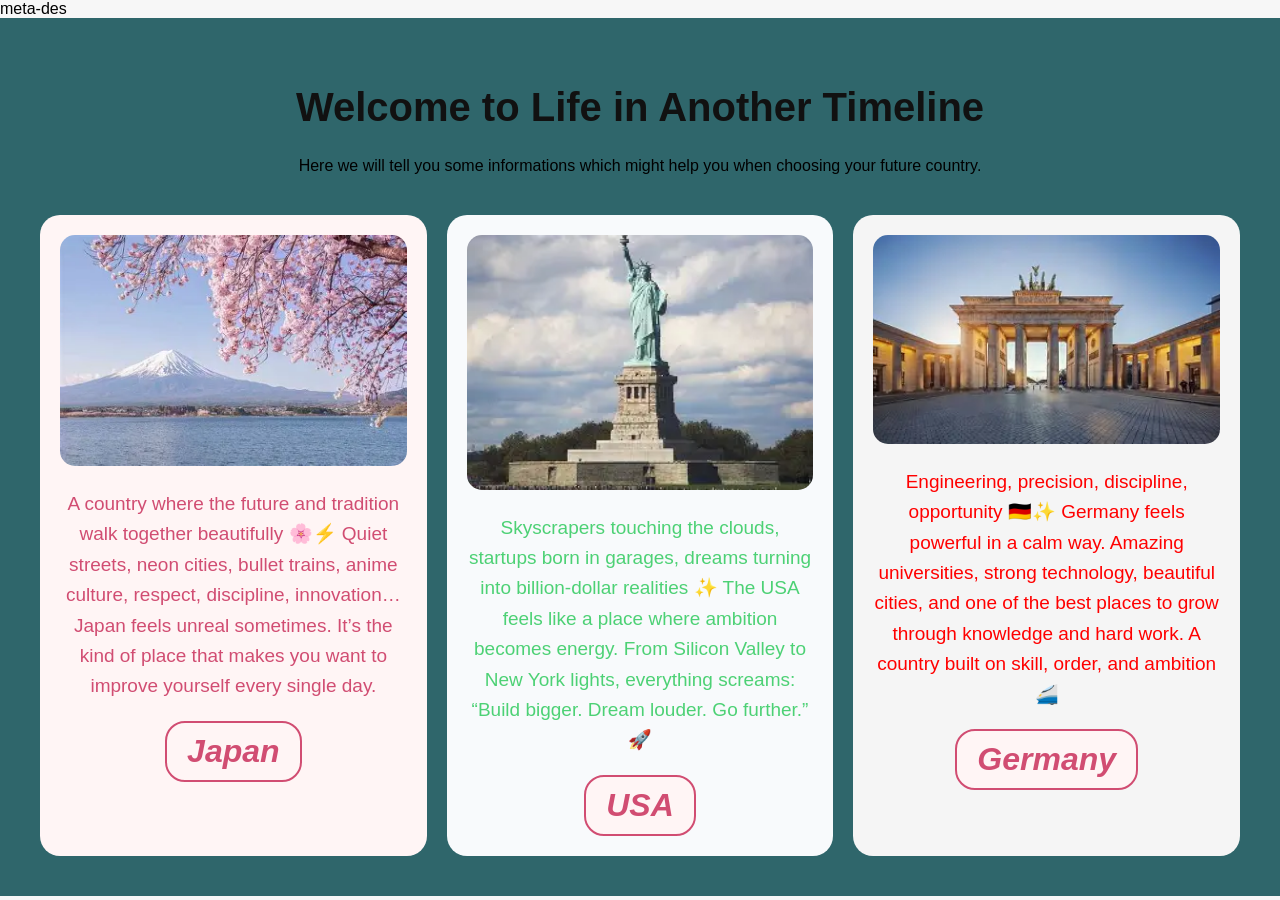
==== index.html @ 370df939 "Add files via upload first edition" ====
<!DOCTYPE html>
<html lang="en">
<head>
    <link rel="stylesheet" href="style.css">
    <meta charset="UTF-8">
    <meta name="viewport" content="width=device-width, initial-scale=1.0">
    <title>Life in Another Timeline</title>
    <link rel="icon" href="icon.jpeg" type="jpeg">
    meta-des
</head>

<body>
<!-- The bigganing of the first page -->
    <div class="sec1">

        <h1 id="h1">Welcome to Life in Another Timeline</h1>

        <p>
            Here we will tell you some informations which might help you when choosing your future country.
        </p>

        <!-- CONTAINER START -->
        <div class="container">

            <div class="item1">
                <img src="japan.webp" alt="Japan">

                <p class="sec12">
                    A country where the future and tradition walk together beautifully 🌸⚡
                    Quiet streets, neon cities, bullet trains, anime culture, respect,
                    discipline, innovation… Japan feels unreal sometimes.
                    It’s the kind of place that makes you want to improve yourself every single day.
                </p>

                <a href="Japan.html">
                    <button class="button-item1">Japan</button>
                </a>
            </div>

            <div class="item2">
                <img src="usa.webp" alt="USA">

                <p class="sec12">
                    Skyscrapers touching the clouds, startups born in garages,
                    dreams turning into billion-dollar realities ✨
                    The USA feels like a place where ambition becomes energy.
                    From Silicon Valley to New York lights, everything screams:
                    “Build bigger. Dream louder. Go further.” 🚀
                </p>

                <a href="USA.html">
                    <button class="button-item1">USA</button>
                </a>
            </div>

            <div class="item3">
                <img src="germany.webp" alt="Germany">

                <p class="sec12">
                    Engineering, precision, discipline, opportunity 🇩🇪✨
                    Germany feels powerful in a calm way.
                    Amazing universities, strong technology, beautiful cities,
                    and one of the best places to grow through knowledge and hard work.
                    A country built on skill, order, and ambition 🚄

                    
                </p>

                <a href="Germany.html">
                    <button class="button-item1">Germany</button>
                </a>
            </div>

        </div>
        <!-- CONTAINER END -->

    </div>
<!-- The end of the main page!!! -->
</body>
</html>
---- style.css ----
body{
    margin: 0;
    font-family: Arial, Helvetica, sans-serif;
    background-color: #f7f7f7;
}

/* Main Section */
.sec1{
    background-color: rgb(47, 102, 107);
    text-align: center;
    padding: 40px;
}

/* Title */
#h1{
    color: #111111;
    font-size: 40px;
    font-family: 'Franklin Gothic Medium', 'Arial Narrow', Arial, sans-serif;
}

/* Paragraphs */
.sec12{
    text-align: center;
    line-height: 1.6;
    font-size: 19px;
}

/* Container */
.container{
    display: flex;
    justify-content: space-between;
    gap: 20px;
    margin-top: 40px;
    flex-wrap: wrap;
}

/* Cards */
.item1,
.item2,
.item3{
    flex: 1;
    min-width: 300px;
    padding: 20px;
    box-sizing: border-box;
    border-radius: 20px;
    transition: transform 0.4s ease, box-shadow 0.4s ease;
}

/* Hover Effect */
.item1:hover,
.item2:hover,
.item3:hover{
    transform: translateY(-10px);
    box-shadow: 0 10px 25px rgba(0,0,0,0.2);
}

/* Japan */
.item1{
    background-color: #FFF5F5;
    color: #D14D72;
}

/* USA */
.item2{
    background-color: #F8FAFC;
    color: #4dd175;
}

/* Germany */
.item3{
    background-color: #F5F5F5;
    color: red;
}

/* Images */
img{
    width: 100%;
    max-height: 500px;
    object-fit: cover;
    border-radius: 15px;
}

/* Buttons */
.button-item1,
.button-item2,
.button-item3{
    font-style: italic;
    font-size: xx-large;
    font-weight: 900;
    border-radius: 20px;
    padding: 10px 20px;
    cursor: pointer;
    transition: transform 0.3s ease, background-color 0.3s ease;
}

/* Japan Button */
.button-item1{
    background-color: #FFF5F5;
    color: #D14D72;
    border: 2px solid #D14D72;
}

/* USA Button */
.button-item2{
    background-color: #F8FAFC;
    color: #4dd175;
    border: 2px solid #4dd175;
}

/* Germany Button */
.button-item3{
    background-color: #F5F5F5;
    color: red;
    border: 2px solid red;
}

/* Buttons Hover */
.button-item1:hover,
.button-item2:hover,
.button-item3:hover{
    transform: scale(1.08);
}

/* Flag */
.flag{
    width: 120px;
    height: auto;
    display: block;
    margin: 20px auto;
}

/* Japan Page */
.sec2 {
    background: linear-gradient(to right, #ffe8ec, #fff5f7);
    color: #D14D72;
    text-align: center;
    padding: 40px;
}

/* USA Page */
.sec-usa {
    background: linear-gradient(to right, #e8fff4, #b7f8c8);
    color: #4dd175;
    text-align: center;
    padding: 40px;
}

/* Germany Page */
.sec-germany {
    background: linear-gradient(to right, #ffe8e8, #ffb7b7);
    color: red;
    text-align: center;
    padding: 40px;
}

/* Titles */
.sec2-container2 {
    text-align: left;
    font-size: larger;
    color: #111111;
    font-weight: 750;
}

.sec2-container2-Ps {
    text-align: center;
    font-size: large;
    color: #111111;
    font-weight: 750;
    margin-top: 50px;
}

/* Paragraph before causes */
.pragraph-usa {
    text-align: left;
    font-size: large;
    font-weight: 750;
    padding: 40px;
    color: #111111;
}

/* Sections */
.Vacation,
.Studying,
.Working {
    background-color: transparent;
}

/* Main Card Container */
.small-container{
    display: flex;
    align-items: flex-start;
    gap: 30px;
    margin-top: 30px;
    background-color: white;
    padding: 25px;
    border-radius: 20px;
    box-shadow: 0 4px 15px rgba(0,0,0,0.1);
    transition: transform 0.4s ease, box-shadow 0.4s ease;
}

/* Hover for Cards */
.small-container:hover{
    transform: translateY(-8px);
    box-shadow: 0 10px 25px rgba(0,0,0,0.2);
}

/* Image Side */
.small-container-1{
    display: flex;
    flex-direction: column;
    align-items: center;
    width: 35%;
}

/* Images */
.small-container-1 img{
    width: 100%;
    height: auto;
    border-radius: 20px;
    transition: transform 0.4s ease;
}

/* Image Hover */
.small-container-1 img:hover{
    transform: scale(1.05);
}

/* City Name */
.header-1{
    margin-top: 15px;
    font-size: 30px;
    text-align: center;
}

/* Japan Header */
.sec2 .header-1{
    color: #D14D72;
}

/* USA Header */
.sec-usa .header-1{
    color: #4dd175;
}

/* Germany Header */
.sec-germany .header-1{
    color: red;
}

/* Text Side */
.tokyo-places{
    width: 65%;
    text-align: left;
    font-size: 18px;
    line-height: 1.8;
    color: #333333;
}
/* The divs of the pages was made based on the japan page!!!!! */
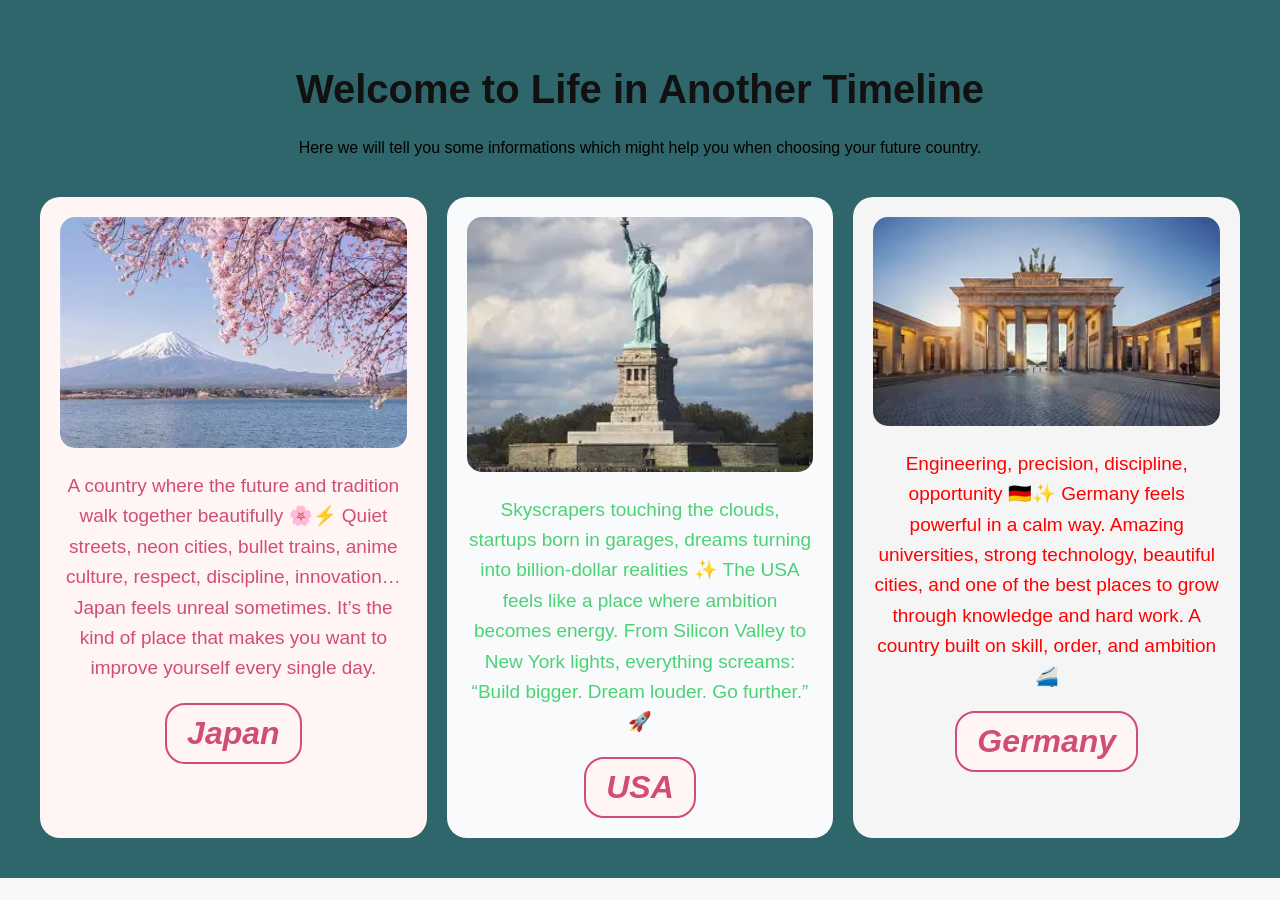
==== commit 9af9bb75: "Update index.html" ====
--- a/index.html
+++ b/index.html
@@ -6,7 +6,7 @@
     <meta name="viewport" content="width=device-width, initial-scale=1.0">
     <title>Life in Another Timeline</title>
     <link rel="icon" href="icon.jpeg" type="jpeg">
-    meta-des
+  
 </head>
 
 <body>
@@ -77,4 +77,4 @@
     </div>
 <!-- The end of the main page!!! -->
 </body>
-</html>+</html>
